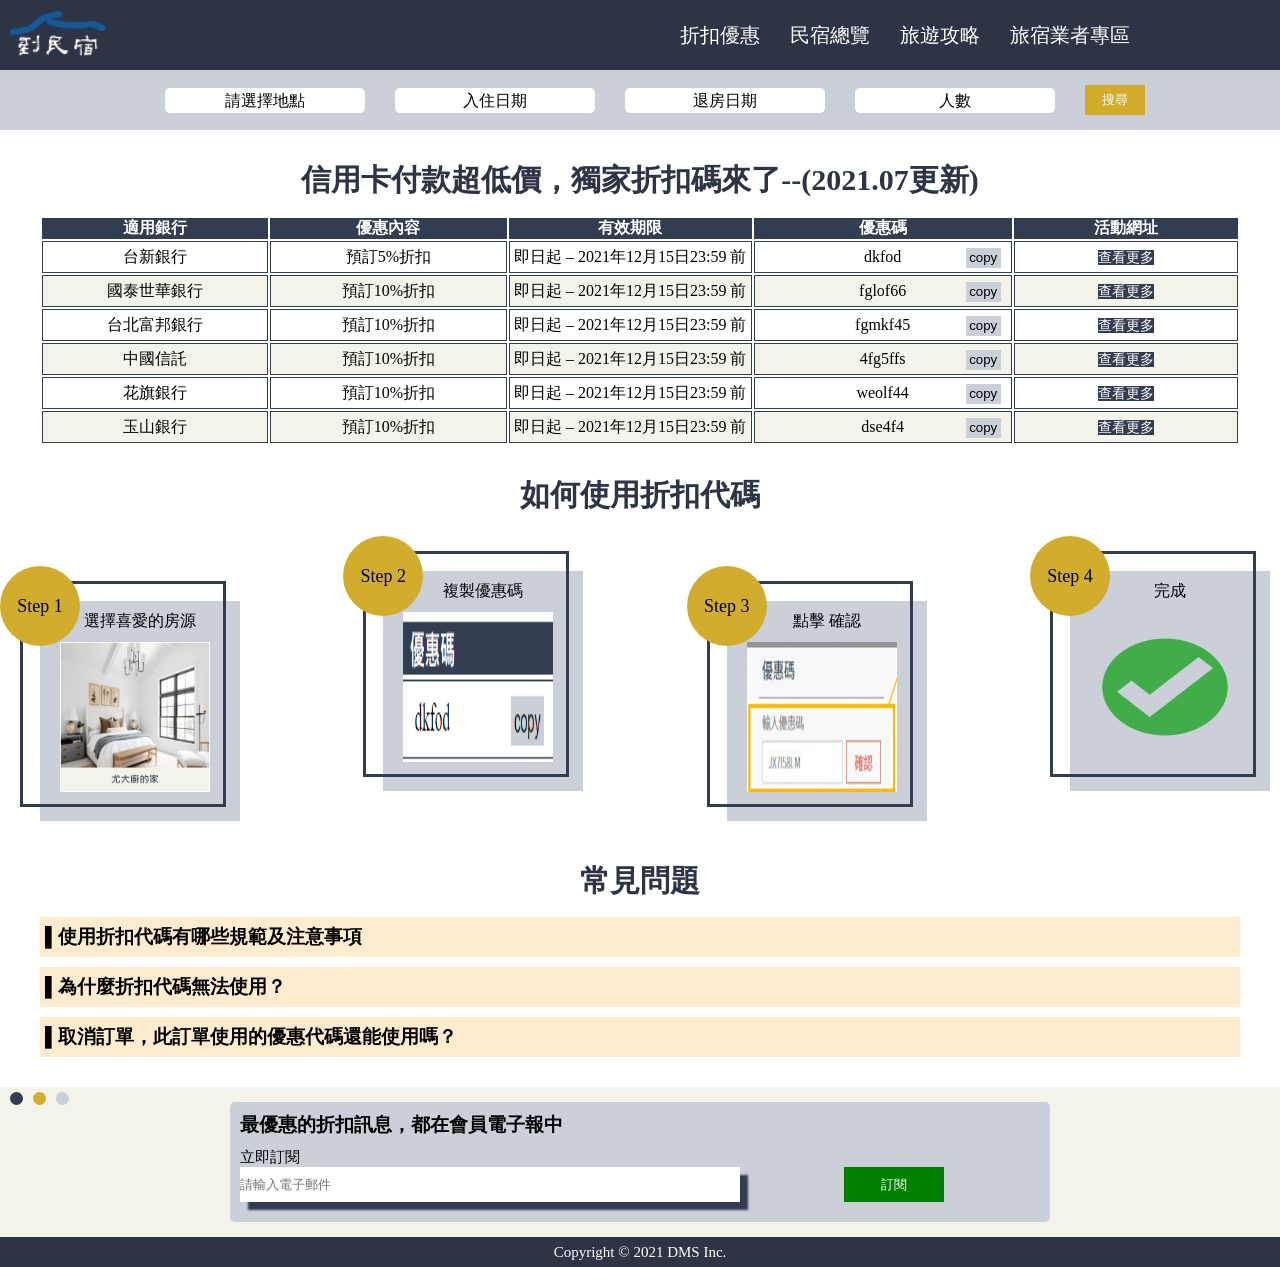
==== discount.html @ 4c06d6cd "第一次上傳" ====
<!DOCTYPE html>
<html lang="en">
<head>
    <meta charset="UTF-8">
    <meta http-equiv="X-UA-Compatible" content="IE=edge">
    <meta name="viewport" content="width=device-width, initial-scale=1.0">
    <title>到民宿。折扣優惠</title>
    <link rel="stylesheet" href="dms.css">
    <style>
        .wrap{
             width: 1200px;
             margin: auto;
             margin-bottom: 30px;
         }
         .row{
             display: flex;
         }
         .seachbar{
             width: 1200px;
             margin: auto;
             height: 50px;
             background-color: #D2AC2C;
             margin-top: 30px;
             margin-bottom: 30px;
             line-height: 50px;
             text-align: center;
         }

         .footer{
            font-size: 15px;
            height: 30px;
            background-color:#2D3446;
            color: white;
            text-align: center;
            line-height: 30px;   
        }
        .sub{
            display: flex;
            height: 150px;
            background-color: #F4F3EA;
            position: relative;

        } 
        .subbox{
            margin-top: 5px;
            width: 13px;
            height: 13px;
            border-radius: 50%;
            margin-left: 10px;
        }
        .subtext{
            width: 800px;
            height: 100px;
            background-color: #CBD0D8;
            position: absolute;
            top:50%;
            left: 50%;
            transform: translate(-50%, -50%);
            padding: 10px;
            border-radius: 5px;
        }
        .subtext p{
            margin-top: 10px;
            font-size: 15px;
        }
        .subtext input{
            width: 500px;
            height: 35px;
            border: none;
            box-shadow:8px 8px 2px #333D51;
        }
        .subtext button{
            background-color: green;
            width: 100px;
            height: 35px;
            line-height: 35px;
            margin-left: 100px;
            border: none;
            color: white;
        }
        .subtext button:hover{
            color: grey;
            background-color: white;
            cursor: pointer;
            box-shadow: 0px 3px 5px 2px gray;
        }
        .item{
            line-height: 30px;
            width: 100%;
            box-sizing: border-box;
            padding: 5px;
            height: 40px;
            background-color: blanchedalmond;
            margin-bottom: 10px;
        }
        .item:hover{
            background-color: #CBD0D8;
            cursor: pointer;
        }


.tdbtn:hover{
    color:white;
    background-color: #D3AC2B ;
}
.stepbox{
    width: 1280px;
    margin: auto;
    height: 300px;
    display: flex;
    position: relative;
    justify-content: space-between;


}
.shapebox{
    width: 250px;
    height: 100%;
    position: relative; 
}
 .shapebox:nth-child(odd){
    top:30px;
} 
.shape2{
    width: 80px;
    height: 80px;
    background-color: #D2AC2C;
    position:absolute;
    top:5px;
    left:0px;
    z-index:3;
    font-size: 18px;
    text-align: center;
    line-height: 80px;
    border-radius: 50%;
    
}
.shape3{
    width:200px;
    height: 220px;
    border: 3px solid #333D51;
    position:absolute;
    top:20px;
    left:20px;
    z-index:2;
}


.shape4{
    width: 200px;
    height: 220px;
    background-color: #CBD0D8 ;
    text-align: center;
    position:absolute;
    top:40px;
    left: 40px;
    z-index:1;
    padding: 10px;
    box-sizing: border-box;
}
.smg{
    width: 150px;
    height: 150px;
    margin-left: 10px;
    margin-top: 10px;
    display: flex;
  
}
.smg img{
    width: 100%;

}
.juban{
    width: 100%;
    
}


    </style>
</head>
<body>
    <div class="header">
        <div class="headbox"><a href="index.html"><img src="pic\logo_1.png" alt=""></a></div>
        <div class="headbox">
         <ul>
             <li><a href="discount.html">折扣優惠</a></li>
             <li><a href="houseall.html">民宿總覽</a></li>
             <li><a href="travel.html">旅遊攻略</a></li>
             <li><a href="host.html">旅宿業者專區</a></li>
         </ul>
        </div>
    </div>

    <div class="search">  
        <div class="sitem">請選擇地點</div>
        <div class="sitem">入住日期</div>
        <div class="sitem">退房日期</div>
        <div class="sitem">人數</div>
        <button><a href="result.html">搜尋</a></button>
        
    </div>
    <div class="title">信用卡付款超低價，獨家折扣碼來了--(2021.07更新)</div>
    <div class="wrap">
        
        <table>
        <thead>
            <tr>
                <th>適用銀行</th>
                <th>優惠內容</th>
                <th>有效期限</th>
                <th>優惠碼</th>
                <th>活動網址</th>
            </tr>
        </thead>
        <tbody>
            <tr>
                <td>台新銀行</td>
                <td>預訂5%折扣</td>
                <td>即日起 – 2021年12月15日23:59 前</td>
                <td>dkfod
                <button class="tdbtn">copy</button>
                </td>
                <td><a href="#">查看更多</a></td>
            </tr>
            <tr>
                <td>國泰世華銀行</td>
                <td>預訂10%折扣</td>
                <td>即日起 – 2021年12月15日23:59 前</td>
                <td>fglof66
                <button class="tdbtn">copy</button>
                </td>
                <td><a href="#">查看更多</a></td>
            </tr>
            <tr>
                <td>台北富邦銀行</td>
                <td>預訂10%折扣</td>
                <td>即日起 – 2021年12月15日23:59 前</td>
                <td>fgmkf45
                    <button class="tdbtn">copy</button>
                </td> 
                <td><a href="#">查看更多</a></td>
            </tr>
            <tr>
                <td>中國信託</td>
                <td>預訂10%折扣</td>
                <td>即日起 – 2021年12月15日23:59 前</td>
                <td>4fg5ffs
                    <button class="tdbtn">copy</button>
                </td> 
                <td><a href="#">查看更多</a></td>
            </tr>
            <tr>
                <td>花旗銀行</td>
                <td>預訂10%折扣</td>
                <td>即日起 – 2021年12月15日23:59 前</td>
                <td>weolf44
                    <button class="tdbtn">copy</button>
                </td> 
                <td><a href="#">查看更多</a></td>
            </tr>
            <tr>
                <td>玉山銀行</td>
                <td>預訂10%折扣</td>
                <td>即日起 – 2021年12月15日23:59 前</td>
                <td>dse4f4
                    <button class="tdbtn">copy</button>
                </td>
                <td><a href="#">查看更多</a></td>
            </tr>
        </tbody>
        </table>


    
    
</div>



<div class="title">如何使用折扣代碼</div>
<div class="stepbox">
    <div class="shapebox">
        <div class="shape2">Step 1</div>
        <div class="shape3"></div>
        <div class="shape4">
            <span>選擇喜愛的房源</span>
            <div class="smg"><img src="pic\b1.png" alt=""></div>
        </div>
    </div>
    <div class="shapebox">
        <div class="shape2">Step 2</div>
        <div class="shape3"></div>
        <div class="shape4">
            <span>複製優惠碼</span>
            <div class="smg"><img src="pic\b2.png" alt=""></div>
        </div>
    </div>
    <div class="shapebox">
        <div class="shape2">Step 3</div>
        <div class="shape3"></div>
        <div class="shape4">
            <span>點擊 確認</span>
            <div class="smg"><img src="pic\b3.png" alt=""></div>
        </div>
    </div>
    <div class="shapebox">
        <div class="shape2">Step 4</div>
        <div class="shape3"></div>
        <div class="shape4">
            <span>完成</span>
            <div class="smg"><img src="pic\b4.png" alt=""></div>
        </div>
    </div>




</div>




<div class="title">常見問題</div>
<div class="wrap">
    <div class="item">
        <h3>▌使用折扣代碼有哪些規範及注意事項</h3>
    </div>
    <div class="item">
        <h3>▌為什麼折扣代碼無法使用？</h3>
    </div>
    <div class="item">
        <h3>▌取消訂單，此訂單使用的優惠代碼還能使用嗎？</h3>
    </div>

</div>

<div class="sub">
<div class="subbox" style="background-color: #333D51 ;"></div>
<div class="subbox" style="background-color: #D3AC2B ;"></div>
<div class="subbox" style="background-color: #CBD0D8 ;"></div>
<div class="subtext">
    <h3>最優惠的折扣訊息，都在會員電子報中</h3>
    <p>立即訂閱</p>
    <input type="text" value="" placeholder="請輸入電子郵件">
    <button>訂閱</button>
</div>
</div>
<div class="footer">Copyright © 2021 DMS Inc.</div>
</body>
</html>
---- dms.css ----
*{
    margin: 0;
    padding: 0;
    list-style: none;
}
/*header*/
.header{
    background-color: #2D3446;
    display: flex;
}
.headbox{
    width: 50%;
    height: 70px;
    padding:10px;
    box-sizing: border-box; 
}
.headbox img{
    height: 100%;
    cursor: pointer;
}
.headbox ul{
    display: flex;
    height: 100%;
    align-items: center;
}
.headbox ul li{
display: inline;
font-size: 20px;
margin-left: 30px;
}
.headbox ul li a:hover{
    color:#D3AC2B;
}
a{
    text-decoration: none;
    color:white; 
}
.headitem li a:hover{
    color:white;

    
}
.headitem li a{
    
    color:#C9CFD5;
}
/*=============================================*/
   /*輪播圖*/
   .banner{
    height: 550px;
}
.banner img{
    width: 100%;
    height: 100%;
}
  
 /*搜尋框*/
 .search{
     display: flex;
     height: 60px;
     background-color: #CBD0D8;/*更改*/
     align-items: center;
     justify-content: center;

 }
 .sitem{
     width: 200px;
     height: 25px;
     background-color: white;
     margin-left: 30px;
     text-align: center;
     line-height: 25px;
     border-radius: 5px;  
 }
 .sitem:hover{
     background-color:#333D51 ;
     color: white;
     cursor: pointer;
 }
 .search button{
    width: 60px;
    height: 30px;
    margin-left: 30px;
    border: none;
    background-color: #D3AC2B;
}
.search button:hover{
    background-color: #2D3446;
    color: white;
    cursor: pointer;
}
 /*熱門目的地*/
 .dest{
      display: flex;
      background-color:#F4F3EA;
      margin-top: 50px;
      
  }
  .dleft{
      width: 30%;
      background-color: #F4F3EA;
      display: flex;
      align-items:center;
      justify-content:center;
      position: relative;
  }
  .text{
      width: 100%;
      height: 150px;
      text-align: center;
      z-index: 3;
      
  }
  .text h2{
      color:#D3AC2B;
      font-size: 30px;
  }
  .text p{
      font-size: 18px;
      margin-top: 30px;
  }
  .shape{
      width: 100%;
      height: 100%;
      background-color: #CBD0D8;
      clip-path: polygon(25% 0%, 100% 0%, 75% 100%, 0% 100%);
      position: absolute;
      z-index: 1;
  } 
  .circle{
      width: 80px;
      height: 80px;
      background-color: #D3AC2B;
      position: absolute;
      text-align: center;
      line-height: 80px;
      z-index: 2;
      bottom:-20px;
      right: 0;
      border-radius:50% ;
      cursor: pointer;
  }
  .textcircle{
      width: 100px;
      height: 100px;
      background-color: crimson;
  }
  .circle:hover{
      background-color: #2D3446;
      color: white;
  }
  .dright{
    width: 70%;
    display: flex;
    flex-wrap: wrap;
}
.place{
    width: 25%;
    height: 200px;
    box-sizing: border-box;
    padding: 5px;
    margin-bottom: 5px;
}
.ppic{
    width: 100%;
    height: 170px;
    background-color: darkgreen;
    overflow:hidden;
}
.place:hover{
    opacity: 0.5;
}
.ppic img{
    width: 100%;
    height: 100%;
}

.pname{
    width: 100%;
    height: 30px;
    line-height: 30px;
    text-align: center;
    background-color: #CBD0D8;
    font-size: 18px;
    color: black;

}
.roomtitle{
    font-size: 18px;
    height: 30px;
    color: #000;
    background-color: darkgoldenrod;
}
.dtext p{
    font-size: 15px;
}
.title{
    font-size: 30px;
    color: #2D3446;
    font-weight: bolder;
    text-align: center;
    margin-top: 30px;
    margin-bottom: 15px;
    
}
/*=============footer===================*/
.footer{
    font-size: 15px;
    height: 30px;
    background-color:#2D3446;
    color: white;
    text-align: center;
    line-height: 30px;
}
/*==========表格===========*/
tr:nth-child(even){
    background-color:#F4F3EA;
}
td{
    width: 1200px;
    height: 30px;
    border: 1px solid #333D51;
    text-align: center;
    position: relative;
}
td a{
    font-size: 14px;
    color:white ;
    background-color: #333D51;
}
td a:hover{
    background-color: #D2AC2C;
    color: #000;
}

thead {
    background-color:#333D51;
    color: #fff;
}
.tdbtn{
    width: 35px;
    height: 20px;
    text-align: center;
    line-height: 20px;
    border: none;
    background-color: #CBD0D8 ;
    cursor: pointer;
    position:absolute;
    right: 10px;
}
.new{
    width: 1200px;
    height: 300px;
    display: flex;
    margin: auto;
    align-items: center;
    justify-content: space-evenly;  
}
.newbox{
  width: 300px;
  height: 300px;
  background-color: #CAD0D7;
  cursor: pointer;
}
.newbtn{
  width: 50px;
  height: 50px;
  background-color: #CAD0D7;
  color: #2D3446;
text-align: center;
  line-height: 50px;
  font-size: 30px;
  border-radius: 50%;
  cursor: pointer;
}
.newbox:hover{
opacity: 0.8;
}
.newbtn:hover{
opacity: 0.8;
color:#D3AC2B;
background-color: #2D3446;
}
.newimg{
  width: 300px;
  height: 220px;
  background-color: #2D3446;
}
.newtext{
  width: 300px;
  height: 80px;
  padding: 5px;
  box-sizing: border-box;

}
.newimg img{
  width: 100%;
  height: 100%;
}
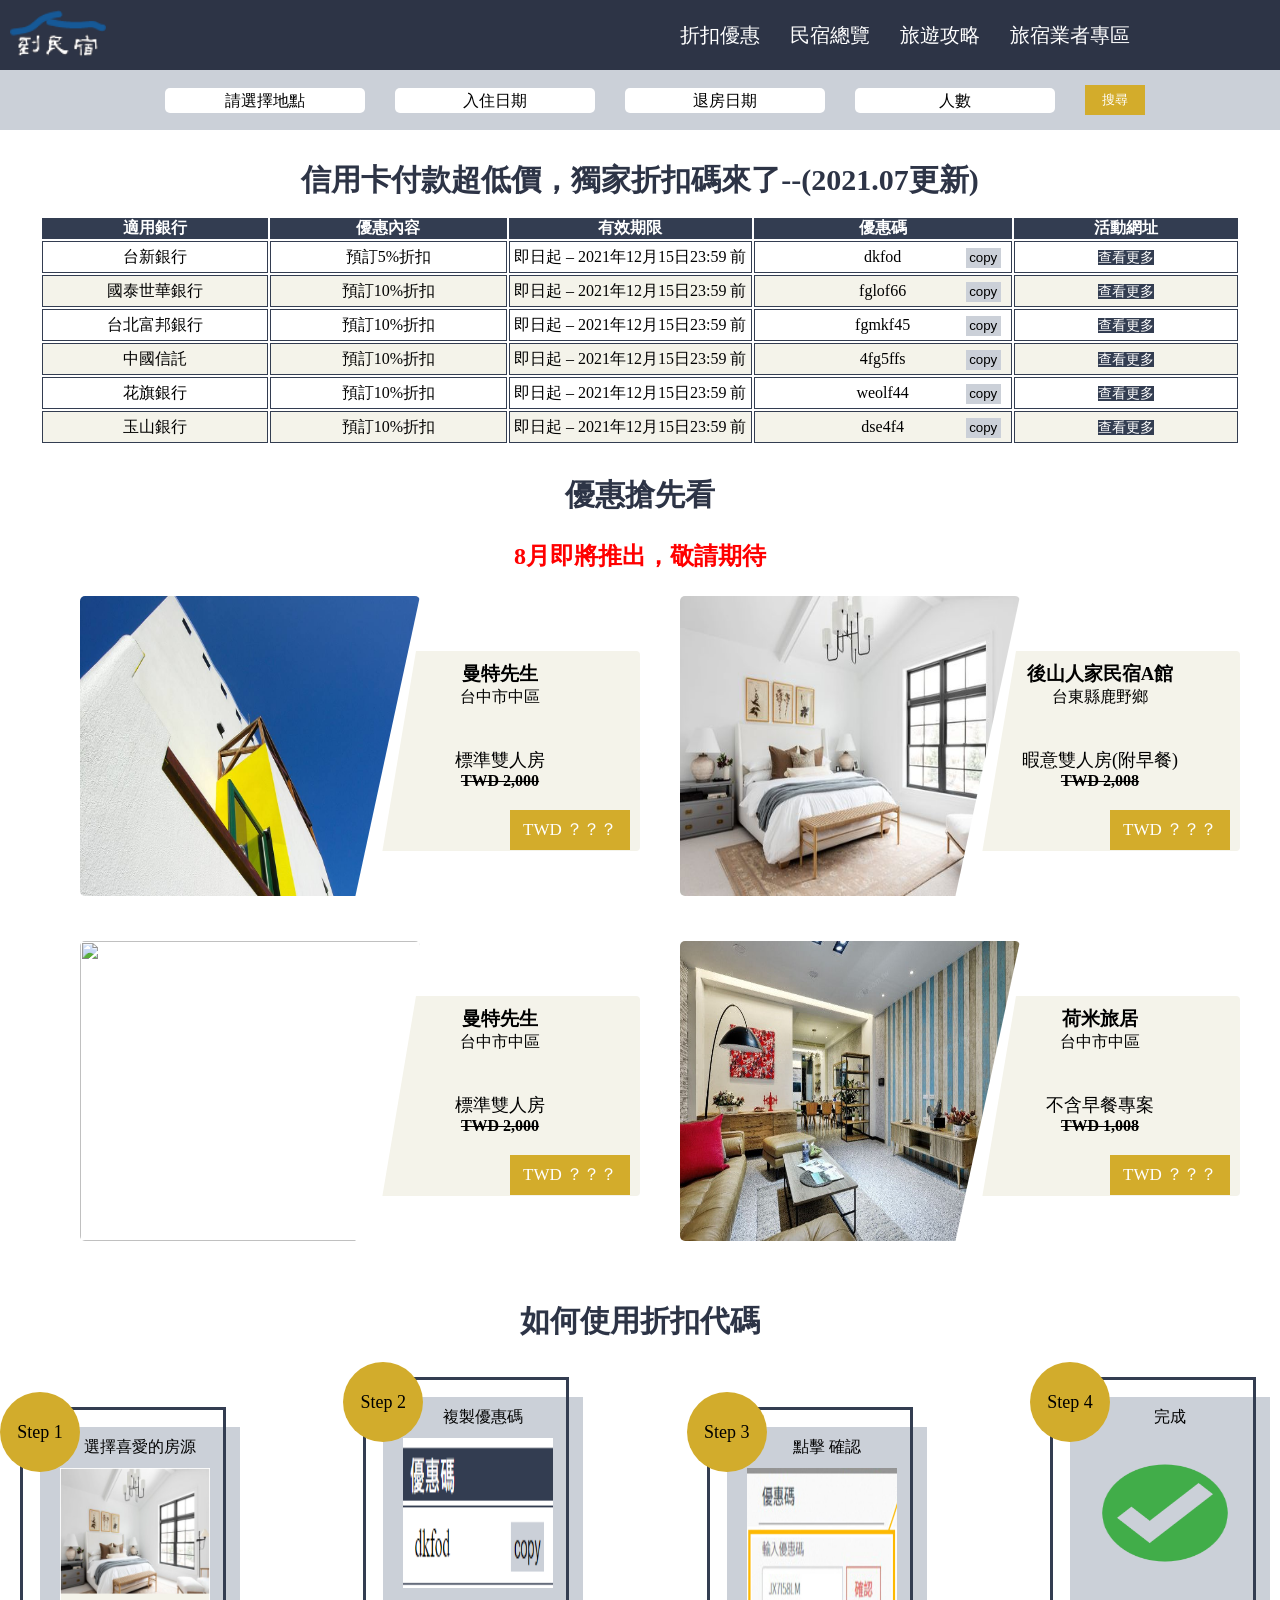
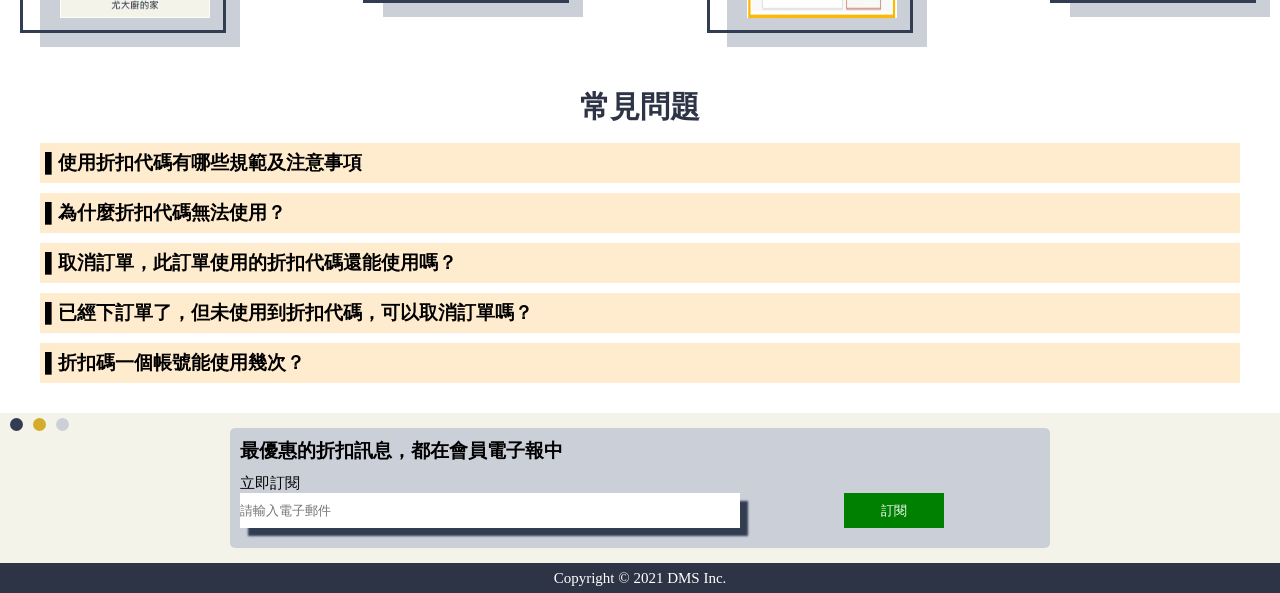
==== commit d1899d84: "新增資料(優惠)" ====
--- a/discount.html
+++ b/discount.html
@@ -174,6 +174,83 @@
     width: 100%;
     
 }
+.row{
+            width: 1200px;
+            display: flex;
+            flex-wrap: wrap;
+            margin: auto;
+            margin-bottom: 20px;
+        }
+
+        .sale{
+            width: 600px;
+            display: flex;
+            position: relative;
+            box-sizing: border-box;
+            border-radius: 30px;
+            margin-bottom: 30px;
+        }
+        .salebox{
+            width: 500px;
+            height: 300px;
+            clip-path: polygon(0 0, 100% 0, 81% 100%, 0% 100%);
+            margin-left: 40px;
+            margin-top: -5px;
+            
+            
+            
+        }
+        .salebox img{
+            width: 100%;
+            height: 100%;
+            border-radius: 5px;
+         
+        }
+
+        .saletext{
+            width: 400px;
+            height: 200px;
+            padding: 10px;
+            box-sizing: border-box;
+            background-color:#F4F3EA;
+            clip-path: polygon(20% 0, 100% 0, 100% 100%, 8% 100%);
+            margin-top: 50px;
+            margin-left: -60px;
+            border-radius: 4px;
+            text-align: center;
+          
+            
+ 
+        }
+        .saletext p{
+            margin-top:40px ;
+            font-size: large;
+            
+        }
+        .saletext h4{
+            text-decoration: line-through;
+            
+        }
+        .time{
+            width: 400px;
+            margin: auto;
+            margin-bottom: 20px;
+            text-align: center;
+            height: 50px;
+            color: red;
+            line-height: 50px;
+        }
+        .po{
+            width: 120px;
+            height: 40px;
+            background-color:#D3AC2B;
+            margin-top: 20px;
+            margin-left: 140px;
+            line-height:40px;
+            color: white;
+            font-size: 17px;
+            cursor: pointer;
+        }
 
 
     </style>
@@ -274,7 +351,60 @@
     
     
 </div>
-
+<div class="title">優惠搶先看</div>
+<div class="time"><h2>8月即將推出，敬請期待</h2></div>
+<div class="row">
+    
+    <div class="sale">
+    <div class="salebox">
+        <img src="pic\tr6.jpg" alt=""></div>
+    <div class="saletext">
+        <h3>曼特先生</h3>
+        <span>台中市中區</span>
+        <p>標準雙人房</p>
+        <h4>TWD 2,000</h4>
+        <div class="po">TWD ？？？</div>
+    </div>
+    
+</div>
+<div class="sale">
+    <div class="salebox">
+        <img src="pic\tr1.jpg" alt=""></div>
+    <div class="saletext">
+        <h3>後山人家民宿A館</h3>
+        <span>台東縣鹿野鄉</span>
+        <p>暇意雙人房(附早餐)</p>
+        <h4>TWD 2,008</h4>
+        <div class="po">TWD ？？？</div>
+    </div>
+   
+</div></div>        
+<div class="row">
+    
+    <div class="sale">
+    <div class="salebox">
+        <img src="pic\tr2.jpg" alt=""></div>
+    <div class="saletext">
+        <h3>曼特先生</h3>
+        <span>台中市中區</span>
+        <p>標準雙人房</p>
+        <h4>TWD 2,000</h4>
+        <div class="po">TWD ？？？</div>
+    </div>
+    
+</div>
+<div class="sale">
+    <div class="salebox">
+        <img src="pic\tr3.jpg" alt=""></div>
+    <div class="saletext">
+        <h3>荷米旅居</h3>
+        <span>台中市中區</span>
+        <p>不含早餐專案</p>
+        <h4>TWD 1,008</h4>
+        <div class="po">TWD ？？？</div>
+    </div>
+   
+</div></div>        
 
 
 <div class="title">如何使用折扣代碼</div>
@@ -329,7 +459,13 @@
         <h3>▌為什麼折扣代碼無法使用？</h3>
     </div>
     <div class="item">
-        <h3>▌取消訂單，此訂單使用的優惠代碼還能使用嗎？</h3>
+        <h3>▌取消訂單，此訂單使用的折扣代碼還能使用嗎？</h3>
+    </div>
+    <div class="item">
+        <h3>▌已經下訂單了，但未使用到折扣代碼，可以取消訂單嗎？</h3>
+    </div>
+    <div class="item">
+        <h3>▌折扣碼一個帳號能使用幾次？</h3>
     </div>
 
 </div>
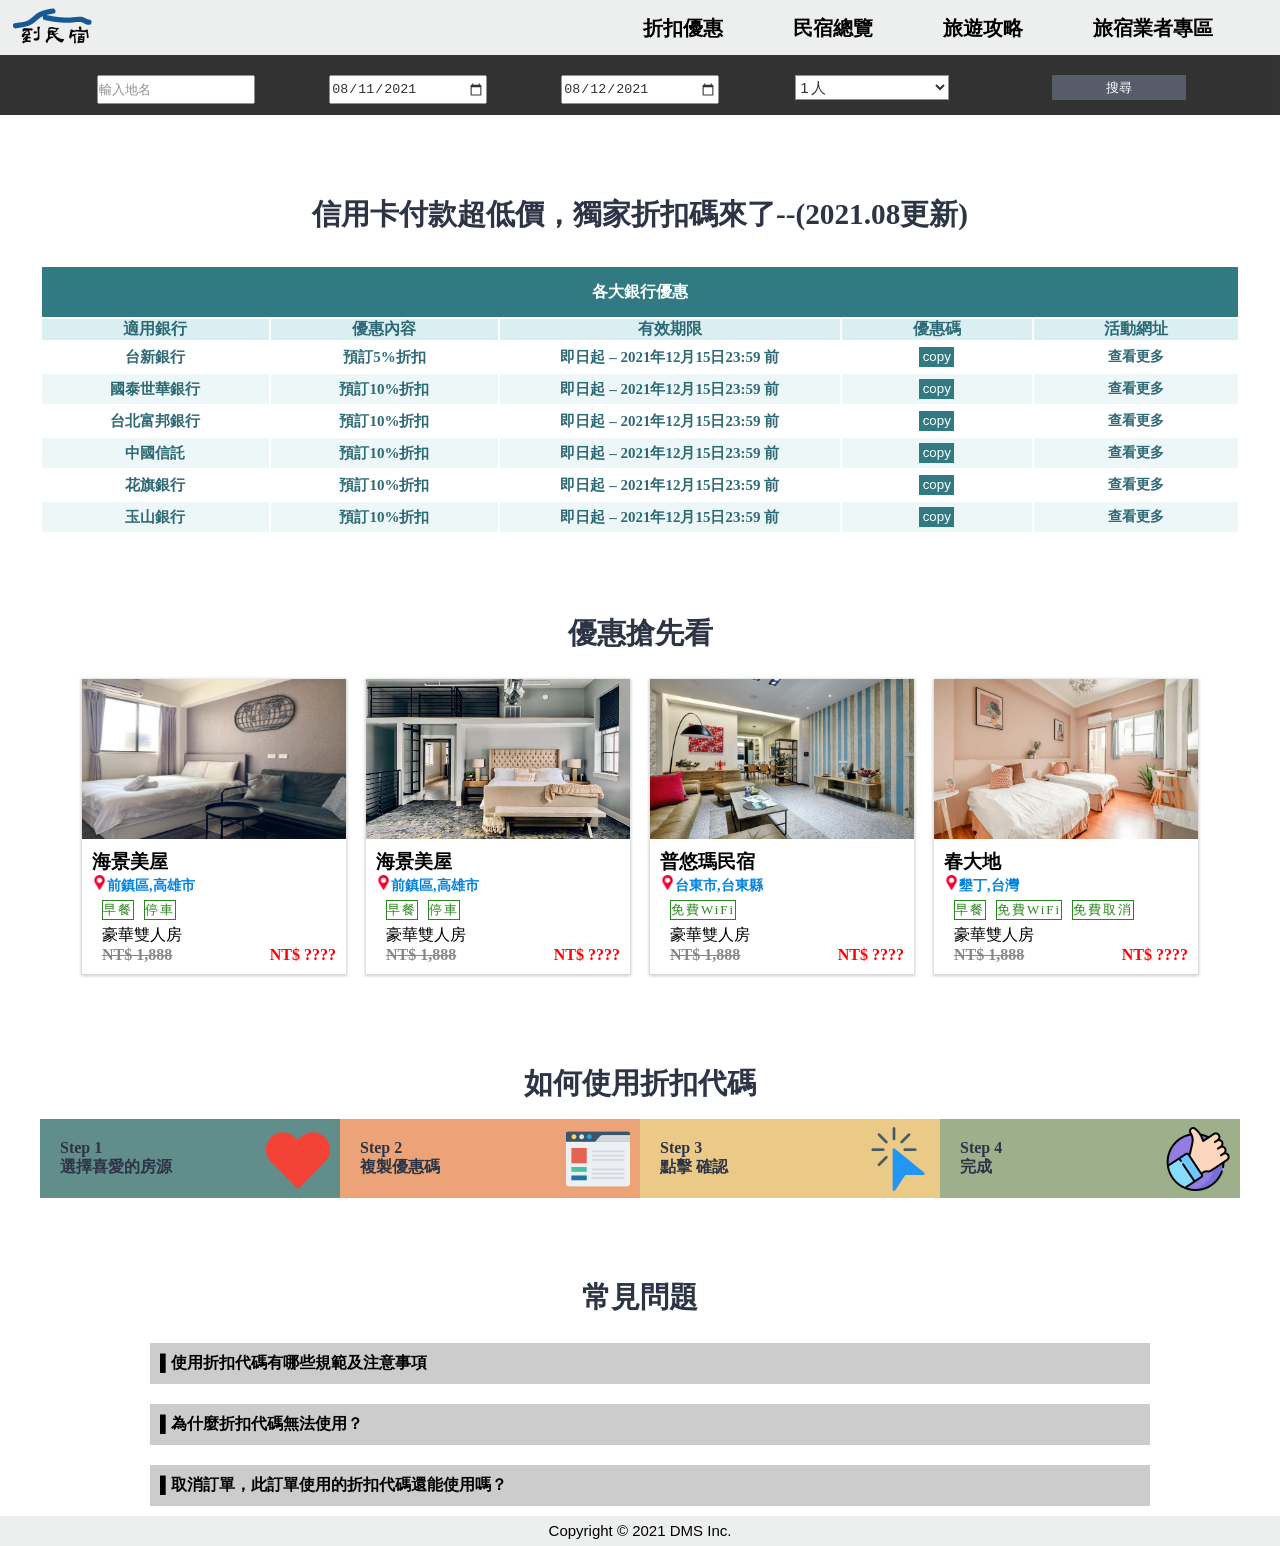
==== commit 5d27c31e: "xxx" ====
--- a/discount.html
+++ b/discount.html
@@ -4,284 +4,58 @@
     <meta charset="UTF-8">
     <meta http-equiv="X-UA-Compatible" content="IE=edge">
     <meta name="viewport" content="width=device-width, initial-scale=1.0">
-    <title>到民宿。折扣優惠</title>
-    <link rel="stylesheet" href="dms.css">
-    <style>
-        .wrap{
-             width: 1200px;
-             margin: auto;
-             margin-bottom: 30px;
-         }
-         .row{
-             display: flex;
-         }
-         .seachbar{
-             width: 1200px;
-             margin: auto;
-             height: 50px;
-             background-color: #D2AC2C;
-             margin-top: 30px;
-             margin-bottom: 30px;
-             line-height: 50px;
-             text-align: center;
-         }
-
-         .footer{
-            font-size: 15px;
-            height: 30px;
-            background-color:#2D3446;
-            color: white;
-            text-align: center;
-            line-height: 30px;   
-        }
-        .sub{
-            display: flex;
-            height: 150px;
-            background-color: #F4F3EA;
-            position: relative;
-
-        } 
-        .subbox{
-            margin-top: 5px;
-            width: 13px;
-            height: 13px;
-            border-radius: 50%;
-            margin-left: 10px;
-        }
-        .subtext{
-            width: 800px;
-            height: 100px;
-            background-color: #CBD0D8;
-            position: absolute;
-            top:50%;
-            left: 50%;
-            transform: translate(-50%, -50%);
-            padding: 10px;
-            border-radius: 5px;
-        }
-        .subtext p{
-            margin-top: 10px;
-            font-size: 15px;
-        }
-        .subtext input{
-            width: 500px;
-            height: 35px;
-            border: none;
-            box-shadow:8px 8px 2px #333D51;
-        }
-        .subtext button{
-            background-color: green;
-            width: 100px;
-            height: 35px;
-            line-height: 35px;
-            margin-left: 100px;
-            border: none;
-            color: white;
-        }
-        .subtext button:hover{
-            color: grey;
-            background-color: white;
-            cursor: pointer;
-            box-shadow: 0px 3px 5px 2px gray;
-        }
-        .item{
-            line-height: 30px;
-            width: 100%;
-            box-sizing: border-box;
-            padding: 5px;
-            height: 40px;
-            background-color: blanchedalmond;
-            margin-bottom: 10px;
-        }
-        .item:hover{
-            background-color: #CBD0D8;
-            cursor: pointer;
-        }
-
-
-.tdbtn:hover{
-    color:white;
-    background-color: #D3AC2B ;
-}
-.stepbox{
-    width: 1280px;
-    margin: auto;
-    height: 300px;
-    display: flex;
-    position: relative;
-    justify-content: space-between;
-
-
-}
-.shapebox{
-    width: 250px;
-    height: 100%;
-    position: relative; 
-}
- .shapebox:nth-child(odd){
-    top:30px;
-} 
-.shape2{
-    width: 80px;
-    height: 80px;
-    background-color: #D2AC2C;
-    position:absolute;
-    top:5px;
-    left:0px;
-    z-index:3;
-    font-size: 18px;
-    text-align: center;
-    line-height: 80px;
-    border-radius: 50%;
-    
-}
-.shape3{
-    width:200px;
-    height: 220px;
-    border: 3px solid #333D51;
-    position:absolute;
-    top:20px;
-    left:20px;
-    z-index:2;
-}
-
-
-.shape4{
-    width: 200px;
-    height: 220px;
-    background-color: #CBD0D8 ;
-    text-align: center;
-    position:absolute;
-    top:40px;
-    left: 40px;
-    z-index:1;
-    padding: 10px;
-    box-sizing: border-box;
-}
-.smg{
-    width: 150px;
-    height: 150px;
-    margin-left: 10px;
-    margin-top: 10px;
-    display: flex;
-  
-}
-.smg img{
-    width: 100%;
-
-}
-.juban{
-    width: 100%;
-    
-}
-.row{
-            width: 1200px;
-            display: flex;
-            flex-wrap: wrap;
-            margin: auto;
-            margin-bottom: 20px;
-        }
-
-        .sale{
-            width: 600px;
-            display: flex;
-            position: relative;
-            box-sizing: border-box;
-            border-radius: 30px;
-            margin-bottom: 30px;
-        }
-        .salebox{
-            width: 500px;
-            height: 300px;
-            clip-path: polygon(0 0, 100% 0, 81% 100%, 0% 100%);
-            margin-left: 40px;
-            margin-top: -5px;
-            
-            
-            
-        }
-        .salebox img{
-            width: 100%;
-            height: 100%;
-            border-radius: 5px;
-         
-        }
-
-        .saletext{
-            width: 400px;
-            height: 200px;
-            padding: 10px;
-            box-sizing: border-box;
-            background-color:#F4F3EA;
-            clip-path: polygon(20% 0, 100% 0, 100% 100%, 8% 100%);
-            margin-top: 50px;
-            margin-left: -60px;
-            border-radius: 4px;
-            text-align: center;
-          
-            
- 
-        }
-        .saletext p{
-            margin-top:40px ;
-            font-size: large;
-            
-        }
-        .saletext h4{
-            text-decoration: line-through;
-            
-        }
-        .time{
-            width: 400px;
-            margin: auto;
-            margin-bottom: 20px;
-            text-align: center;
-            height: 50px;
-            color: red;
-            line-height: 50px;
-        }
-        .po{
-            width: 120px;
-            height: 40px;
-            background-color:#D3AC2B;
-            margin-top: 20px;
-            margin-left: 140px;
-            line-height:40px;
-            color: white;
-            font-size: 17px;
-            cursor: pointer;
-        }
-
-
-    </style>
+    <title>Document</title>
+    <link rel="stylesheet" href="discount.css">
+    <script src="test.js"></script>
 </head>
-<body>
-    <div class="header">
-        <div class="headbox"><a href="index.html"><img src="pic\logo_1.png" alt=""></a></div>
-        <div class="headbox">
-         <ul>
-             <li><a href="discount.html">折扣優惠</a></li>
-             <li><a href="houseall.html">民宿總覽</a></li>
-             <li><a href="travel.html">旅遊攻略</a></li>
-             <li><a href="host.html">旅宿業者專區</a></li>
-         </ul>
-        </div>
-    </div>
-
-    <div class="search">  
-        <div class="sitem">請選擇地點</div>
-        <div class="sitem">入住日期</div>
-        <div class="sitem">退房日期</div>
-        <div class="sitem">人數</div>
-        <button><a href="result.html">搜尋</a></button>
-        
-    </div>
-    <div class="title">信用卡付款超低價，獨家折扣碼來了--(2021.07更新)</div>
-    <div class="wrap">
-        
-        <table>
+<div>
+  <div class="header">
+    <input type="checkbox" name="menu-switcher" id="menu-switcher" />
+    <label for="menu-switcher" class="hamburger">
+      <div class="hamburger-line"></div>
+    </label>
+  <div class="logo">
+      <a href="index.html"></a>
+  </div>
+    <ul class="menu">
+      <li><a href="discount.html">折扣優惠</a></li>
+      <li><a href="houseall.html">民宿總覽</a></li>
+      <li><a href="travel.html">旅遊攻略</a></li>
+      <li><a href="host.html">旅宿業者專區</a></li>
+    </ul>
+  </div> 
+
+
+  <div class="search">  
+    <div class="sitem">
+        <input id="email" type="text" placeholder="輸入地名" >
+    </div>
+    <div class="sitem">
+        <input id="date" type="date" value="2021-08-11"  min="2021-08-11"></div>
+    <div class="sitem">
+        <input id="date" type="date" value="2021-08-12"  min="2021-08-12"></div>
+    <div class="sitem">
+        <select name="select_one">
+            <option value="1">1人</option>
+            <option value="2">2人</option>
+            <option value="3">3人</option>
+            <option value="3">4人</option>
+            <option value="3">5人</option>
+            <option value="3">6人</option>
+            </select>
+    </div>
+    <div class="sitem">
+        <button type="submit"><a href="result.html">搜尋</a></button>
+    </div></div>
+    <div class="title">
+      <h3>信用卡付款超低價，獨家折扣碼來了--(2021.08更新)</h3></div>
+    <div class="container">
+      <table>
         <thead>
-            <tr>
+          <tr>
+            <th colspan="5" style="background-color: #327A81;height: 50px;">各大銀行優惠</th>
+        </tr>
+            <tr style="background-color: #DAEFF1;color:#2E6A75">
                 <th>適用銀行</th>
                 <th>優惠內容</th>
                 <th>有效期限</th>
@@ -294,7 +68,7 @@
                 <td>台新銀行</td>
                 <td>預訂5%折扣</td>
                 <td>即日起 – 2021年12月15日23:59 前</td>
-                <td>dkfod
+                <td>
                 <button class="tdbtn">copy</button>
                 </td>
                 <td><a href="#">查看更多</a></td>
@@ -303,7 +77,7 @@
                 <td>國泰世華銀行</td>
                 <td>預訂10%折扣</td>
                 <td>即日起 – 2021年12月15日23:59 前</td>
-                <td>fglof66
+                <td>
                 <button class="tdbtn">copy</button>
                 </td>
                 <td><a href="#">查看更多</a></td>
@@ -312,7 +86,7 @@
                 <td>台北富邦銀行</td>
                 <td>預訂10%折扣</td>
                 <td>即日起 – 2021年12月15日23:59 前</td>
-                <td>fgmkf45
+                <td>
                     <button class="tdbtn">copy</button>
                 </td> 
                 <td><a href="#">查看更多</a></td>
@@ -321,7 +95,7 @@
                 <td>中國信託</td>
                 <td>預訂10%折扣</td>
                 <td>即日起 – 2021年12月15日23:59 前</td>
-                <td>4fg5ffs
+                <td>
                     <button class="tdbtn">copy</button>
                 </td> 
                 <td><a href="#">查看更多</a></td>
@@ -330,7 +104,7 @@
                 <td>花旗銀行</td>
                 <td>預訂10%折扣</td>
                 <td>即日起 – 2021年12月15日23:59 前</td>
-                <td>weolf44
+                <td>
                     <button class="tdbtn">copy</button>
                 </td> 
                 <td><a href="#">查看更多</a></td>
@@ -339,148 +113,175 @@
                 <td>玉山銀行</td>
                 <td>預訂10%折扣</td>
                 <td>即日起 – 2021年12月15日23:59 前</td>
-                <td>dse4f4
+                <td>
                     <button class="tdbtn">copy</button>
                 </td>
                 <td><a href="#">查看更多</a></td>
             </tr>
         </tbody>
         </table>
-
-
+    </div>
+    <div class="title">
+      <h3>優惠搶先看</h3>
+    </div>
+      
+    <div class="dest">
+      <div class="sale">
+          <div class="info">
+              <button>即將推出</button>
+          </div>
+      <div class="salepic">
+          <img src="pic\q1.jpg" alt=""></div>
+      <div class="saletext">
+          <h3>海景美屋</h3>
+          <span class="mapicon">前鎮區,高雄市</span>
+          <ul>
+              <li>早餐</li>
+              <li>停車</li>
+
+          </ul>
+          <p>豪華雙人房</p>
+          <h4 class="dele">NT$ 1,888</h4>
+          <h4 class="red">NT$ ????</h4>
+
+      </div>
+  </div>
+     
+      <div class="sale">
+          <div class="info">
+              <button>即將推出</button>
+          </div>
+      <div class="salepic">
+          <img src="pic\a2.jpg" alt=""></div>
+      <div class="saletext">
+          <h3>海景美屋</h3>
+          <span class="mapicon">前鎮區,高雄市</span>
+          <ul>
+              <li>早餐</li>
+              <li>停車</li>
+
+          </ul>
+          <p>豪華雙人房</p>
+          <h4 class="dele">NT$ 1,888</h4>
+          <h4 class="red">NT$ ????</h4>
+
+      </div>
+  </div>
+      <div class="sale">
+          <div class="info">
+              <button>即將推出</button>
+          </div>
+      <div class="salepic">
+          <img src="pic\tr3.jpg" alt=""></div>
+      <div class="saletext">
+          <h3>普悠瑪民宿</h3>
+          <span class="mapicon">台東市,台東縣</span>
+          <ul>
+              <li>免費WiFi</li>
+
+          </ul>
+          <p >豪華雙人房</p>
+          <h4 class="dele">NT$ 1,888</h4>
+          <h4 class="red">NT$ ????</h4>
+
+      </div>
+  </div>
+      <div class="sale">
+          <div class="info">
+              <button>即將推出</button>
+          </div>
+      <div class="salepic">
+          <img src="pic\sale3.jpg" alt="">
+</div>
+      <div class="saletext">
+          <h3>春大地</h3>
+          <span class="mapicon">墾丁,台灣</span>
+          <ul>
+              <li>早餐</li>
+              <li>免費WiFi</li>
+              <li>免費取消</li>
+          </ul>
+          <p>豪華雙人房</p>
+          <h4 class="dele">NT$ 1,888</h4>
+          <h4 class="red">NT$ ????</h4>
+
+        
+      </div>
+  </div>
+  
+</div>  
+
+<div class="title"><h3>如何使用折扣代碼</h3></div>
+
+<div class="use">
+  <div class="item">
+    <h4>Step 1</h4>
+    <p>選擇喜愛的房源</p>
+  </div>
+  <div class="item">
+    <h4>Step 2</h4>
+    <p>複製優惠碼</p>
+  </div>
+  <div class="item">
+    <h4>Step 3</h4>
+    <p>點擊 確認</p>
+  </div>
+  <div class="item">
+    <h4>Step 4</h4>
+    <p>完成</p>
+  </div>
+</div>
+<div class="title"><h3>常見問題</h3></div>
+<div class="qa">
+  <div class="qabox">
     
+     <div class="qbox"id="q1" onclick="c1();">
+      <h4>▌使用折扣代碼有哪些規範及注意事項</h4>
+     </div>
+     <div class="abox" id="a1" onclick="c2()">
+       <p>
+        每組折價券與折扣代碼，同一帳戶／同一裝置都限用一次。所有折價券與折扣代碼，皆只適用於蝦皮支援的付款方式。活動頁面上公布的折價券與折扣代碼，除非另有說明，否則只限於該活動專區使用。
+        以任何違規行為使用之優惠，蝦皮保有取消訂單與保留法律追訴權之權利，且無需提前通知。
+       </p>
+     </div>
+  </div>
+  <div class="qabox">
     
+     <div class="qbox" id="q2" onclick="">
+      <h4>▌為什麼折扣代碼無法使用？</h4>
+     </div>
+     <div class="abox" id="a2">
+       <p>
+        每組折價券與折扣代碼，同一帳戶／同一裝置都限用一次。所有折價券與折扣代碼，皆只適用於蝦皮支援的付款方式。
+       </p>
+     </div>
+  </div>
+  <div class="qabox" > 
+    
+     <div class="qbox" id="q3">
+      <h4>▌取消訂單，此訂單使用的折扣代碼還能使用嗎？</h4>
+     </div>
+     <div class="abox" id="a3">
+       <p>
+        每組折價券與折扣代碼，同一帳戶／同一裝置都限用一次。所有折價券與折扣代碼，皆只適用於蝦皮支援的付款方式。活動頁面上公布的折價券與折扣代碼，除非另有說明
+       </p>
+     </div>
+  </div>
 </div>
-<div class="title">優惠搶先看</div>
-<div class="time"><h2>8月即將推出，敬請期待</h2></div>
-<div class="row">
-    
-    <div class="sale">
-    <div class="salebox">
-        <img src="pic\tr6.jpg" alt=""></div>
-    <div class="saletext">
-        <h3>曼特先生</h3>
-        <span>台中市中區</span>
-        <p>標準雙人房</p>
-        <h4>TWD 2,000</h4>
-        <div class="po">TWD ？？？</div>
-    </div>
-    
-</div>
-<div class="sale">
-    <div class="salebox">
-        <img src="pic\tr1.jpg" alt=""></div>
-    <div class="saletext">
-        <h3>後山人家民宿A館</h3>
-        <span>台東縣鹿野鄉</span>
-        <p>暇意雙人房(附早餐)</p>
-        <h4>TWD 2,008</h4>
-        <div class="po">TWD ？？？</div>
-    </div>
-   
-</div></div>        
-<div class="row">
-    
-    <div class="sale">
-    <div class="salebox">
-        <img src="pic\tr2.jpg" alt=""></div>
-    <div class="saletext">
-        <h3>曼特先生</h3>
-        <span>台中市中區</span>
-        <p>標準雙人房</p>
-        <h4>TWD 2,000</h4>
-        <div class="po">TWD ？？？</div>
-    </div>
-    
-</div>
-<div class="sale">
-    <div class="salebox">
-        <img src="pic\tr3.jpg" alt=""></div>
-    <div class="saletext">
-        <h3>荷米旅居</h3>
-        <span>台中市中區</span>
-        <p>不含早餐專案</p>
-        <h4>TWD 1,008</h4>
-        <div class="po">TWD ？？？</div>
-    </div>
-   
-</div></div>        
-
-
-<div class="title">如何使用折扣代碼</div>
-<div class="stepbox">
-    <div class="shapebox">
-        <div class="shape2">Step 1</div>
-        <div class="shape3"></div>
-        <div class="shape4">
-            <span>選擇喜愛的房源</span>
-            <div class="smg"><img src="pic\b1.png" alt=""></div>
-        </div>
-    </div>
-    <div class="shapebox">
-        <div class="shape2">Step 2</div>
-        <div class="shape3"></div>
-        <div class="shape4">
-            <span>複製優惠碼</span>
-            <div class="smg"><img src="pic\b2.png" alt=""></div>
-        </div>
-    </div>
-    <div class="shapebox">
-        <div class="shape2">Step 3</div>
-        <div class="shape3"></div>
-        <div class="shape4">
-            <span>點擊 確認</span>
-            <div class="smg"><img src="pic\b3.png" alt=""></div>
-        </div>
-    </div>
-    <div class="shapebox">
-        <div class="shape2">Step 4</div>
-        <div class="shape3"></div>
-        <div class="shape4">
-            <span>完成</span>
-            <div class="smg"><img src="pic\b4.png" alt=""></div>
-        </div>
-    </div>
-
-
-
-
-</div>
-
-
-
-
-<div class="title">常見問題</div>
-<div class="wrap">
-    <div class="item">
-        <h3>▌使用折扣代碼有哪些規範及注意事項</h3>
-    </div>
-    <div class="item">
-        <h3>▌為什麼折扣代碼無法使用？</h3>
-    </div>
-    <div class="item">
-        <h3>▌取消訂單，此訂單使用的折扣代碼還能使用嗎？</h3>
-    </div>
-    <div class="item">
-        <h3>▌已經下訂單了，但未使用到折扣代碼，可以取消訂單嗎？</h3>
-    </div>
-    <div class="item">
-        <h3>▌折扣碼一個帳號能使用幾次？</h3>
-    </div>
-
-</div>
-
-<div class="sub">
-<div class="subbox" style="background-color: #333D51 ;"></div>
-<div class="subbox" style="background-color: #D3AC2B ;"></div>
-<div class="subbox" style="background-color: #CBD0D8 ;"></div>
-<div class="subtext">
-    <h3>最優惠的折扣訊息，都在會員電子報中</h3>
-    <p>立即訂閱</p>
-    <input type="text" value="" placeholder="請輸入電子郵件">
-    <button>訂閱</button>
-</div>
-</div>
+
+
+
+
+
+
+
 <div class="footer">Copyright © 2021 DMS Inc.</div>
+
+
+
+
+
+  
+
 </body>
 </html>
--- a/discount.css
+++ b/discount.css
@@ -0,0 +1,646 @@
+*{
+    margin: 0;
+    padding: 0;
+    list-style: none;
+}
+/*==========================Header===============================*/
+.header {
+    height: 55px;
+    background: #EDEFEE;
+    position: relative;
+}
+.logo{
+    margin-left: 5px;
+    background-image: url(pic/logo.png);
+    background-position: center center;
+    background-repeat: no-repeat;
+}
+.logo a {
+overflow: hidden;
+text-indent: 101%;
+white-space: nowrap;
+display: block;
+width: 64px;
+height: 64px;
+cursor: pointer;
+margin-left: 30px;
+}
+.hamburger {
+width: 40px;
+height: 40px;
+position: absolute;
+top: 10px;
+right: 10px;
+display: block;
+cursor: pointer;
+
+}
+.hamburger-line {
+width: 40px;
+height: 3px;
+background-color: #2D3446;
+margin: auto;
+position: absolute;
+top: 0;
+left: 0;
+right: 0;
+bottom: 0;
+box-shadow: 0px 10px 0px #2D3446, 0px -10px 0px #2D3446;
+border-radius: 50px;
+}
+.menu {
+  background: #EDEFEE;
+height: 100vh;
+width: 50%;
+position: absolute;
+top: 0;
+left: 0;
+transform: translateX(-100%);
+transition: 0.5s;
+z-index: 3;
+overflow: hidden;
+
+}
+.menu li a {
+display: block;
+padding: 15px;
+margin: 0px 20px 10px;
+color: black;
+font-weight: 600;
+text-decoration: none;
+text-transform: uppercase;
+font-size: 20px;
+text-align: center;
+}
+.menu li a:hover {
+color: white;
+}
+.menu ul li{
+list-style: none;
+}
+.menu li:hover{
+  background-color: #D67940;
+ transition: 0.2s;
+ transform: scale(1.1);
+}
+#menu-switcher {
+display: none;
+}
+#menu-switcher:checked ~ .menu {
+transform: translateX(0%);
+}
+
+
+/*=====================搜尋框===============================*/
+.search{
+  
+  height: auto;
+  background-color: darkcyan;
+  /* opacity: 0.8; */
+  display: flex;
+  flex-wrap: wrap;
+}
+.sitem{
+    width: 100%;
+    height: 20px;
+    margin: 10px;
+    padding: 10px;
+    text-align: center;
+    line-height: 20px;
+    opacity: 1;
+    cursor: pointer;
+    border: none;
+    /* font-size: 18px; */
+}
+
+select{
+    width: 180px;
+    height: 25px;
+    background-color: white;
+    letter-spacing: 2px;
+    font-size: 15px;
+    
+}
+option{
+    letter-spacing: 10px;
+}
+.search button{
+   width: 60px;
+   height: 30px;
+   margin-left: 30px;
+   border: none;
+   background-color: #D3AC2B;
+}
+.search button:hover{
+   background-color: #2D3446;
+   color: white;
+   cursor: pointer;
+}
+
+/*=====================搜尋框===============================*/
+.search{
+  /* margin-top: -150px; */
+  height: auto;
+  background-color: #178CA4;
+  /* opacity: 0.8; */
+  display: flex;
+  flex-wrap: wrap;
+}
+.sitem{
+    width: 100%;
+    margin: 10px;
+    padding: 10px;
+    text-align: center;
+    line-height: 20px;
+    opacity: 1;
+    cursor: pointer;
+    border: none;
+    /* font-size: 18px; */
+}
+.sitem input{
+  width: 80%;
+  height: 25px;
+  
+}
+
+select{
+    width:80%;
+    height: 25px;
+    background-color: white;
+    letter-spacing: 2px;
+    font-size: 15px;
+    
+}
+option{
+    letter-spacing: 10px;
+}
+.sitem button{
+   width:20%;
+   height: 25px;
+   border: none;
+   background-color: #072A40;
+   box-shadow: 0px 2px 3px #e8ece8;
+}
+
+.sitem button:hover{
+   /* background-color: #2D3446; */
+   color: white;
+   cursor: pointer;
+}
+button a{
+  text-decoration: none;
+  color: white;
+}
+/*=======================標題=================*/
+.title{
+  font-size: 25px;
+  color: #2D3446;
+  text-align: center;
+  margin-top: 80px;
+  margin-bottom: 15px;
+  
+}
+/*=============table=================*/
+.container{
+  max-width: 1200px;
+  width: 100%;
+  margin: auto;
+  overflow-x: auto;
+  margin-top: 30px;
+}
+td{
+  color:#2E6A75;
+  font-weight: 600;
+}
+td{
+  font-size: 15px;
+}
+tr:nth-child(even){
+  background-color: #EDF7F8;
+}
+tr:hover{
+  background-color: #e8ece8;
+}
+td{
+  width: 1200px;
+  height: 30px;
+  text-align: center;
+  position: relative;
+}
+td a{
+  font-size: 14px;
+  color: #2E6A75;
+  text-decoration: none;
+}
+
+
+thead {
+  background-color:#333D51;
+  color: #fff;
+}
+.tdbtn{
+  width: 35px;
+  height: 20px;
+  text-align: center;
+  line-height: 20px;
+  color: white;
+  border: none;
+  background-color: #327A81 ;
+  cursor: pointer;
+}
+
+
+.newbtn{
+width: 50px;
+height: 50px;
+background-color: #CAD0D7;
+color: #2D3446;
+text-align: center;
+line-height: 50px;
+font-size: 30px;
+border-radius: 50%;
+cursor: pointer;
+}
+
+.newbtn:hover{
+opacity: 0.8;
+color:#D3AC2B;
+
+}
+.newimg{
+width: 300px;
+height: 220px;
+
+}
+table {
+  width: 100%;
+  display: block;
+  overflow-x: auto;
+  white-space: nowrap;
+}
+/*===========限時特賣=================*/
+.dest{
+  flex-wrap: wrap;
+  display: flex;
+  justify-content: center;
+  margin-top: 30px;
+}
+.sale{
+  width: 100%;
+  height: auto;
+  position: relative;
+  margin: 10px;
+  box-sizing: border-box;
+  box-shadow: rgb(0 0 0 / 20%) 0px 1px 3px 1px;
+  overflow: hidden;
+}
+.salepic{
+  width: 100%;
+  height: 250px;
+  display: flex;
+  object-fit: contain;  
+}
+.salepic img{
+  width: 100%;
+  height: 100%;
+}
+.sale img{
+  width: 100%;
+  display: block;
+  height: auto;
+}
+
+.info{
+display: flex;
+justify-content: center;
+opacity: 0;
+position: absolute;
+box-sizing: border-box;
+background-color: rgba(0,0,0,.3);
+top: 0px;
+width: 100%;
+height: 100%;
+
+}
+.info button{
+
+color:white;
+background-color:#9EAF8C;
+width: 100px;
+height: 100px;
+border-radius: 50%;
+border: none;
+cursor: pointer;
+font-size: 1rem;
+opacity: 0.8;
+position: absolute;
+top: 20%;
+}
+
+.info:hover{
+transition: 500ms;
+opacity: 1;
+}
+.info h3{
+color: white;
+}
+
+
+.saletext{
+  width: 100%;
+  background-color: white;
+  padding: 10px;
+  box-sizing: border-box;
+  position: relative;
+}
+.saletext span{
+  font-size: 14px;
+  color: #0283DF;
+  font-weight: 600;
+  
+}
+.mapicon::before{
+  display: inline-block;
+  content: '';
+  background-image: url(pic/i1.png);
+  background-position: center center;
+  background-size: cover;
+  width: 15px;
+  height: 15px;
+}
+.sale ul{
+  display: flex;
+  margin-top: 5px;
+}
+.saletext ul li{
+  margin-left: 10px;
+  color: #28871c;
+  border:1px solid #28871c;
+  font-size: 13px;
+  letter-spacing:2px;
+  font-weight: 400;
+}
+.saletext p{
+  margin-top: 5px;
+  margin-left: 10px;
+}
+.red{
+  font-weight: 600;
+  color:red;
+  position: absolute;
+  bottom: 10px;
+  right: 10px;
+}
+.dele{
+  text-decoration: line-through;
+  color: #888888;
+  margin-left: 10px;
+}
+/*===========如何使用折扣代碼================*/
+.use{
+  max-width: 400px;
+  width: 100%;
+  margin: auto;
+  display: flex;
+  flex-wrap: wrap;
+
+}
+.item{
+  width: 100%;
+  padding: 20px;
+  font-weight: 600;
+  color: #2D3446;
+ 
+}
+.item:nth-child(1){
+  background-color: #618D8A;
+  background-image: url(pic/heart.png);
+  background-repeat:no-repeat ;
+  background-position: center right 10px ;
+
+}
+.item:nth-child(2){
+  background-color: #ECA378;
+  background-image: url(pic/web.png);
+  background-repeat:no-repeat ;
+  background-position: center right 10px ;
+}
+.item:nth-child(3){
+  background-color: #EBCA88;
+  background-image: url(pic/click.png);
+  background-repeat:no-repeat ;
+  background-position: center right 10px ;
+}
+.item:nth-child(4){
+  background-color: #9EAF8C;
+  background-image: url(pic/submir.png);
+  background-repeat:no-repeat ;
+  background-position: center right 10px ;
+}
+/*================q&a==================*/
+.qa{
+  max-width: 1000px;
+  width: 100%;
+  margin: auto;
+  display: flex;
+  flex-wrap: wrap;
+}
+.qabox{
+  width: 100%;
+  margin: 10px;
+}
+.qbox{
+  padding: 10px;
+  width: 100%;
+  background-color: #ccc;
+  cursor: pointer;
+}
+.abox:hover{
+  background-color: white;
+}
+.abox{
+  display: none;
+  width: 100%;
+  padding: 10px;
+  background-color:#EDEFEE;
+  cursor: pointer;
+}
+.qbox:hover{
+  background-color: darkseagreen;
+}
+
+/*=============footer===================*/
+.footer{
+  font-size: 15px;
+  height: 30px;
+  background: #EDEFEE;
+  color: black ;
+  font-family: 'Segoe UI', Tahoma, Geneva, Verdana, sans-serif;  
+  text-align: center;
+  line-height: 30px;
+}
+/*=======================RWD===============================*/
+@media screen and (min-width: 768px) {
+.hamburger {
+display: none;
+}
+.header {
+display: flex;
+justify-content: space-between;
+}
+.menu {
+height: auto;
+width: auto;
+display: flex;
+position: relative;
+background: #EDEFEE;
+transform: translateX(-5%);
+}
+/* li:hover{
+    background-color: #2D3446;
+    
+} */
+.sale{
+  width: 45%;
+}
+.info button{
+  top: 15%;
+  }
+  .salepic{
+
+    height: 160px;
+ 
+  }
+  .use{
+    max-width: 1200px;
+    width: 100%;
+    margin: auto;
+    display: flex;
+    flex-wrap: nowrap;
+  
+  }
+  .item{
+    width: 100%;
+    padding: 20px;
+   
+  }
+  
+}
+@media screen and (min-width: 992px) {
+  .search{
+    display: flex;
+    height: 60px;
+    background-color: black;
+    opacity: 0.8;
+    align-items: center;
+    justify-content: center;
+  }
+  .sitem{
+    width: 15%;
+    height: 20px;
+    text-align: center;
+    line-height: 20px;
+    opacity: 1;
+    cursor: pointer;
+    border: none;
+    /* font-size: 18px; */
+  }
+  .sitem button{
+    width:70%;
+    height: 25px;
+    border: none;
+    background-color: #2D3446;
+    box-shadow:none;
+    
+ }
+ .dest{
+  max-width: 1200px;
+  width: 100%;
+  margin: auto;
+  display: flex;
+  
+}
+
+.dleft{
+  display: flex;
+  width: 25%;
+  text-align: center;
+  justify-content: center;
+  align-items: center;
+  
+}
+.dleft h2{
+
+  line-height: 50px;
+  color: black;
+}
+
+
+.dright{
+width: 75%;
+height: auto;
+display: flex;
+justify-content: space-evenly;
+flex-wrap: wrap;
+
+}
+
+.sale{
+width: 22%;
+position: relative;
+margin: 10px;
+box-sizing: border-box;
+box-shadow: rgb(0 0 0 / 20%) 0px 1px 3px 1px;
+}
+
+.info{
+display: flex;
+justify-content: center;
+opacity: 0;
+position: absolute;
+box-sizing: border-box;
+background-color: rgba(0,0,0,.3);
+top: 0px;
+width: 100%;
+height: 100%;
+
+}
+.info button{
+
+width: 80px;
+height: 80px;
+border: none;
+cursor: pointer;
+font-size: 1rem;
+opacity: 0.8;
+
+
+
+}
+
+.info:hover{
+-webkit-transition: 500ms;
+opacity: 1;
+}
+.info h3{
+color: white;
+}
+
+
+.saletext{
+width: 100%;
+background-color: white;
+padding: 10px;
+box-sizing: border-box;
+position: relative;
+}
+.saletext span{
+font-size: 14px;
+color: #0283DF;
+font-weight: 600;
+
+}
+
+
+
+}
